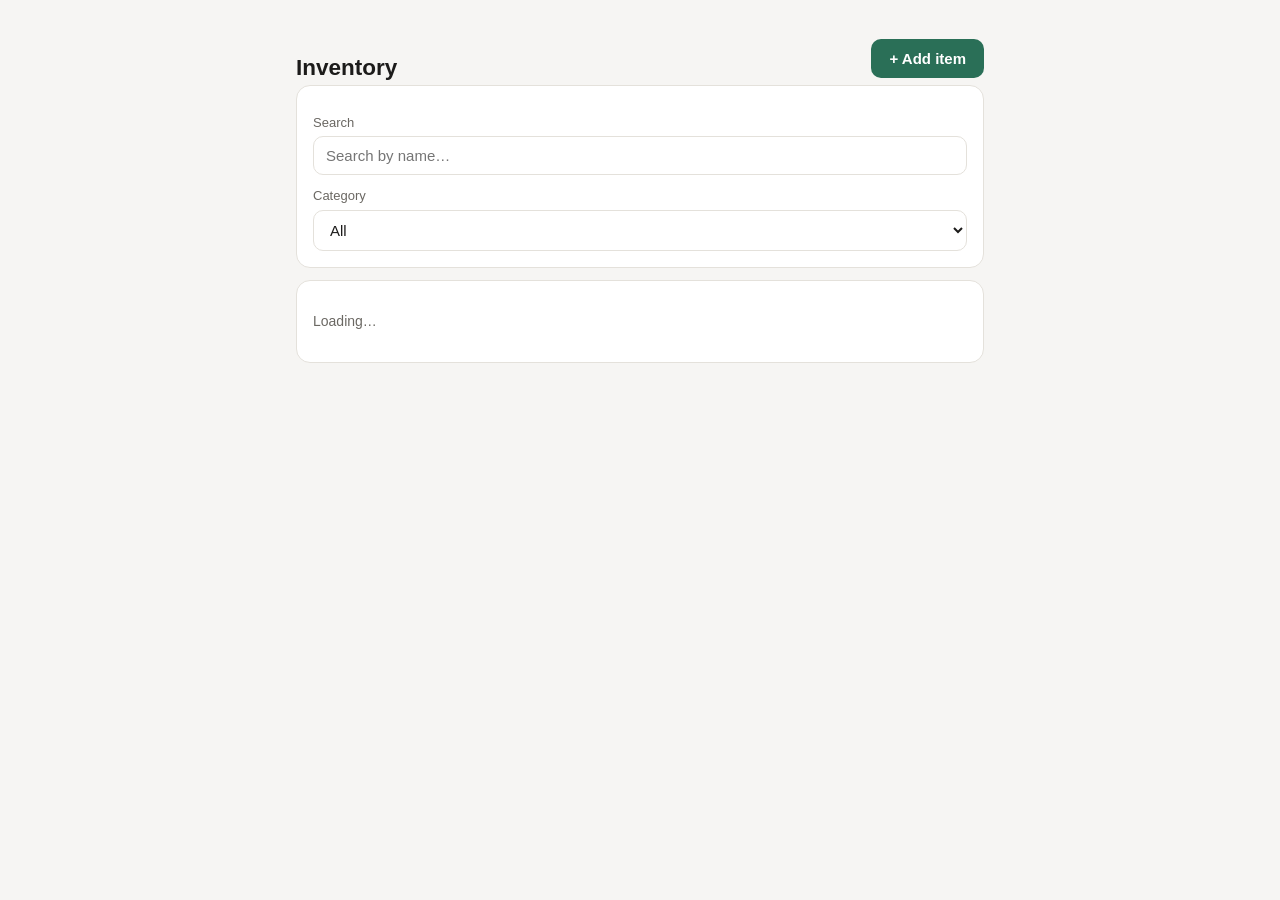
==== inventory.html @ 1448d745 "Add manual inventory entry, purchase order links, and Redbox email tracking Lets stock be entered di" ====
<!doctype html>
<html lang="en">
<head>
  <meta charset="utf-8" />
  <meta name="viewport" content="width=device-width, initial-scale=1" />
  <title>Inventory — Pokii Dashboard</title>
  <link rel="stylesheet" href="assets/css/style.css" />
</head>
<body>
  <div class="container">

    <section id="list-view">
      <div class="btn-row" style="justify-content:space-between; align-items:center;">
        <h1 style="margin:20px 0 0">Inventory</h1>
        <button class="btn" id="show-add-btn">+ Add item</button>
      </div>
      <div class="card">
        <label for="search-box">Search</label>
        <input id="search-box" placeholder="Search by name…" />
        <label for="category-filter">Category</label>
        <select id="category-filter">
          <option value="">All</option>
          <option value="funko">Funko</option>
          <option value="pokemon_card">Pokémon card</option>
          <option value="other">Other</option>
        </select>
      </div>
      <div class="card" id="inventory-list">
        <p class="spinner-text">Loading…</p>
      </div>
    </section>

    <section id="detail-view" style="display:none">
      <button class="btn secondary" id="back-btn">← Back</button>
      <div class="card" id="detail-body"></div>
    </section>

    <section id="add-view" style="display:none">
      <button class="btn secondary" id="back-from-add-btn">← Back</button>
      <h1>Add inventory item</h1>
      <p class="hint">For stock you're entering directly — not tied to a logged purchase or sale (e.g. scanning an existing haul photo). This does not touch your cash balances.</p>
      <div class="card">
        <label for="a-name">Name</label>
        <input id="a-name" placeholder="Item name" />
        <label for="a-category">Category</label>
        <select id="a-category">
          <option value="funko">Funko</option>
          <option value="pokemon_card">Pokémon card</option>
          <option value="other">Other</option>
        </select>
        <label for="a-quantity">Quantity</label>
        <input id="a-quantity" type="number" min="1" step="1" value="1" />
        <label for="a-cost">Cost per unit (what you paid, ₪)</label>
        <input id="a-cost" type="number" min="0" step="0.01" placeholder="0.00" />
        <label for="a-value">Estimated resale value per unit (₪, optional)</label>
        <input id="a-value" type="number" min="0" step="0.01" placeholder="leave blank to auto-estimate" />
        <label for="a-photo">Photo (optional)</label>
        <input id="a-photo" type="file" accept="image/*" />
        <div class="btn-row">
          <button class="btn" id="save-add-btn">Add to inventory</button>
        </div>
        <p class="field-error" id="add-error" style="display:none"></p>
      </div>
    </section>

  </div>

  <script type="module" src="assets/js/inventory.js"></script>
</body>
</html>
---- assets/css/style.css ----
:root {
  color-scheme: light dark;
  --bg: #f6f5f3;
  --surface: #ffffff;
  --text: #1c1b1a;
  --text-muted: #6b6863;
  --border: #e4e1db;
  --accent: #2a6f57;
  --accent-contrast: #ffffff;
  --danger: #b3413a;
  --success: #2a6f57;
  --warning: #a6741a;

  --badge-ai-bg: #e4f3ec;
  --badge-ai-text: #1f6b4a;
  --badge-human-bg: #ececea;
  --badge-human-text: #57544e;
  --badge-edited-bg: #fbf0dd;
  --badge-edited-text: #8a5a10;
  --badge-missing-bg: #fbe7e5;
  --badge-missing-text: #a3352c;
}

@media (prefers-color-scheme: dark) {
  :root {
    --bg: #17181a;
    --surface: #212325;
    --text: #f1efec;
    --text-muted: #a3a09a;
    --border: #34363a;
    --accent: #4fae86;
    --accent-contrast: #0d1210;
    --danger: #e08074;
    --success: #4fae86;
    --warning: #dba648;

    --badge-ai-bg: #163427;
    --badge-ai-text: #7fd8ae;
    --badge-human-bg: #2c2e31;
    --badge-human-text: #c8c5be;
    --badge-edited-bg: #3a2d12;
    --badge-edited-text: #e3b463;
    --badge-missing-bg: #3a1e1b;
    --badge-missing-text: #f0a89e;
  }
}

* { box-sizing: border-box; }

body {
  margin: 0;
  background: var(--bg);
  color: var(--text);
  font-family: -apple-system, BlinkMacSystemFont, "Segoe UI", Roboto, Helvetica, Arial, sans-serif;
  font-size: 15px;
  line-height: 1.45;
  padding-bottom: 72px;
}

a { color: var(--accent); }

.container {
  max-width: 720px;
  margin: 0 auto;
  padding: 16px;
}

/* ---------- top nav ---------- */
.topnav {
  position: sticky;
  top: 0;
  z-index: 10;
  display: flex;
  align-items: center;
  justify-content: space-between;
  gap: 8px;
  background: var(--surface);
  border-bottom: 1px solid var(--border);
  padding: 12px 16px;
}
.topnav .brand { font-weight: 700; font-size: 16px; }
.topnav .spacer { flex: 1; }
.topnav button.logout {
  background: none;
  border: 1px solid var(--border);
  color: var(--text-muted);
  border-radius: 8px;
  padding: 6px 10px;
  font-size: 13px;
}

/* bottom tab bar for mobile */
.tabbar {
  position: fixed;
  bottom: 0;
  left: 0;
  right: 0;
  display: flex;
  background: var(--surface);
  border-top: 1px solid var(--border);
  z-index: 10;
}
.tabbar a {
  flex: 1;
  text-align: center;
  padding: 10px 4px 8px;
  font-size: 12px;
  text-decoration: none;
  color: var(--text-muted);
}
.tabbar a.active { color: var(--accent); font-weight: 600; }

/* ---------- cards ---------- */
.card {
  background: var(--surface);
  border: 1px solid var(--border);
  border-radius: 14px;
  padding: 16px;
  margin-bottom: 12px;
}
.card h2, .card h3 { margin-top: 0; }

.grid-2 {
  display: grid;
  grid-template-columns: 1fr 1fr;
  gap: 12px;
}
@media (max-width: 480px) {
  .grid-2 { grid-template-columns: 1fr; }
}

.stat-label {
  font-size: 12px;
  color: var(--text-muted);
  text-transform: uppercase;
  letter-spacing: 0.03em;
  margin-bottom: 4px;
}
.stat-value { font-size: 22px; font-weight: 700; }
.stat-value.negative { color: var(--danger); }
.stat-value.positive { color: var(--success); }

/* ---------- forms ---------- */
label {
  display: block;
  font-size: 13px;
  color: var(--text-muted);
  margin: 12px 0 4px;
}
input, select, textarea {
  width: 100%;
  padding: 10px 12px;
  border-radius: 10px;
  border: 1px solid var(--border);
  background: var(--surface);
  color: var(--text);
  font-size: 15px;
  font-family: inherit;
}
textarea { min-height: 70px; resize: vertical; }

button {
  font-family: inherit;
  cursor: pointer;
}
.btn {
  display: inline-block;
  padding: 11px 18px;
  border-radius: 10px;
  border: none;
  background: var(--accent);
  color: var(--accent-contrast);
  font-size: 15px;
  font-weight: 600;
}
.btn.secondary {
  background: transparent;
  color: var(--text);
  border: 1px solid var(--border);
}
.btn.danger { background: var(--danger); color: #fff; }
.btn:disabled { opacity: 0.5; cursor: default; }
.btn-row { display: flex; gap: 8px; margin-top: 16px; flex-wrap: wrap; }

.field-error { color: var(--danger); font-size: 13px; margin-top: 6px; }
.hint { color: var(--text-muted); font-size: 13px; }

/* ---------- badges ---------- */
.badge {
  display: inline-block;
  font-size: 11px;
  font-weight: 600;
  padding: 2px 7px;
  border-radius: 999px;
  margin-left: 6px;
  vertical-align: middle;
}
.badge-ai { background: var(--badge-ai-bg); color: var(--badge-ai-text); }
.badge-human { background: var(--badge-human-bg); color: var(--badge-human-text); }
.badge-edited { background: var(--badge-edited-bg); color: var(--badge-edited-text); }
.badge-missing { background: var(--badge-missing-bg); color: var(--badge-missing-text); }

/* ---------- lists / line items ---------- */
.list-row {
  display: flex;
  justify-content: space-between;
  align-items: center;
  padding: 12px 0;
  border-bottom: 1px solid var(--border);
  gap: 12px;
}
.list-row:last-child { border-bottom: none; }
.list-row .title { font-weight: 600; }
.list-row .meta { font-size: 12px; color: var(--text-muted); }

.line-item {
  border: 1px solid var(--border);
  border-radius: 10px;
  padding: 12px;
  margin-bottom: 10px;
}
.line-item .row {
  display: flex;
  gap: 8px;
  align-items: flex-end;
  flex-wrap: wrap;
}
.line-item .row > div { flex: 1; min-width: 100px; }
.line-item .remove-btn {
  background: none;
  border: none;
  color: var(--danger);
  font-size: 13px;
  padding: 4px;
}

.empty-state {
  text-align: center;
  padding: 40px 16px;
  color: var(--text-muted);
}

.status-pill {
  display: inline-block;
  font-size: 12px;
  padding: 3px 10px;
  border-radius: 999px;
  border: 1px solid var(--border);
}
.status-ordered { color: var(--warning); border-color: var(--warning); }
.status-shipped { color: var(--accent); border-color: var(--accent); }
.status-received { color: var(--success); border-color: var(--success); }
.status-cancelled { color: var(--danger); border-color: var(--danger); }

.center { text-align: center; }
.mt-16 { margin-top: 16px; }
.spinner-text { color: var(--text-muted); font-size: 14px; }

/* login page */
.login-wrap {
  min-height: 90vh;
  display: flex;
  align-items: center;
  justify-content: center;
}
.login-card {
  width: 100%;
  max-width: 320px;
  text-align: center;
}
.login-card h1 { font-size: 20px; margin-bottom: 4px; }
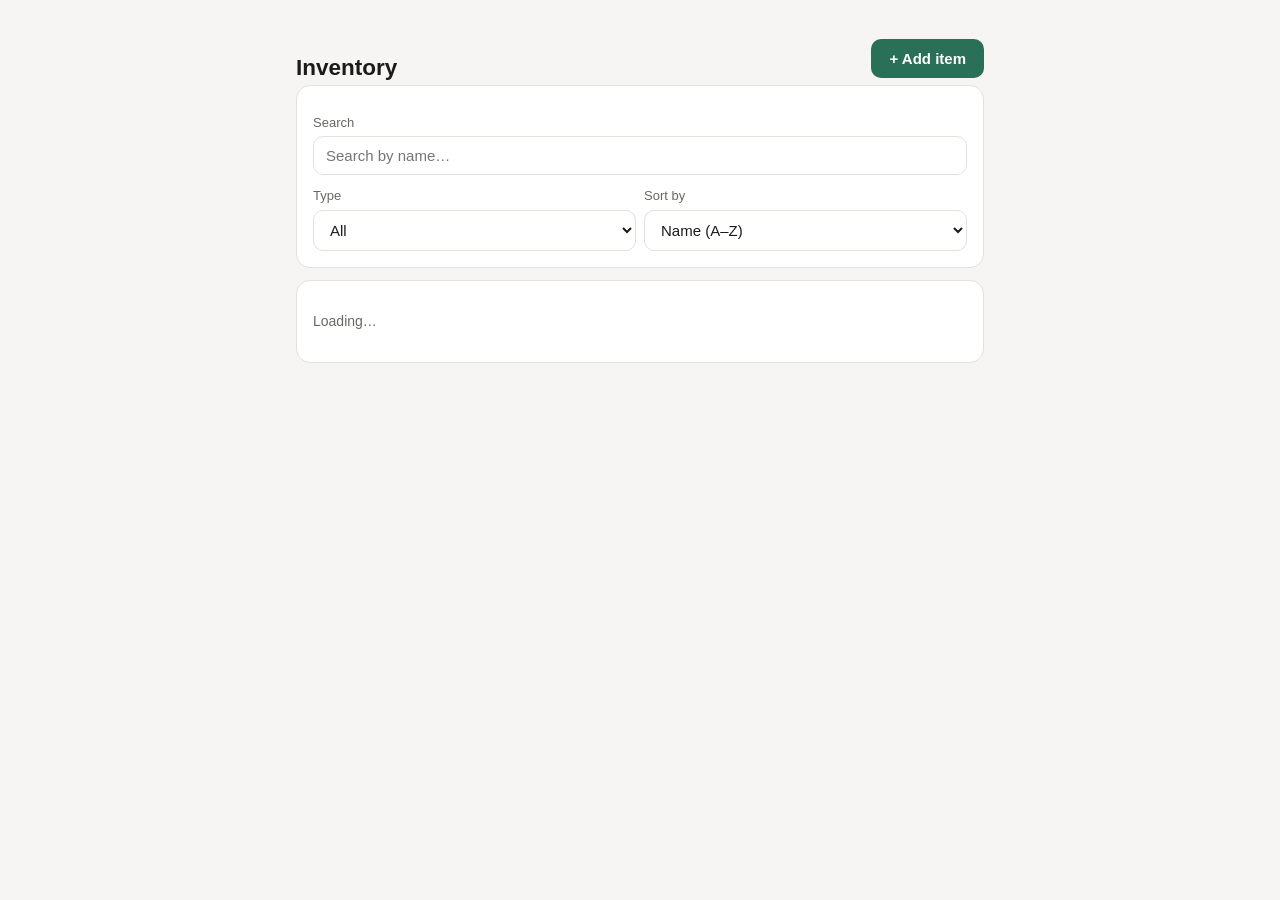
==== commit 01cb4b2d: "Add urgent dashboard alerts and sell-from-inventory with sort/filter Time-critical items (e.g. an at" ====
--- a/inventory.html
+++ b/inventory.html
@@ -17,13 +17,28 @@
       <div class="card">
         <label for="search-box">Search</label>
         <input id="search-box" placeholder="Search by name…" />
-        <label for="category-filter">Category</label>
-        <select id="category-filter">
-          <option value="">All</option>
-          <option value="funko">Funko</option>
-          <option value="pokemon_card">Pokémon card</option>
-          <option value="other">Other</option>
-        </select>
+        <div class="row" style="display:flex; gap:8px;">
+          <div style="flex:1">
+            <label for="category-filter">Type</label>
+            <select id="category-filter">
+              <option value="">All</option>
+              <option value="funko">Funko</option>
+              <option value="pokemon_card">Pokémon card</option>
+              <option value="other">Other</option>
+            </select>
+          </div>
+          <div style="flex:1">
+            <label for="sort-select">Sort by</label>
+            <select id="sort-select">
+              <option value="name">Name (A–Z)</option>
+              <option value="value_desc">Value: high to low</option>
+              <option value="value_asc">Value: low to high</option>
+              <option value="cost_desc">Cost: high to low</option>
+              <option value="qty_desc">Quantity: most in stock</option>
+              <option value="oldest">Oldest in stock first</option>
+            </select>
+          </div>
+        </div>
       </div>
       <div class="card" id="inventory-list">
         <p class="spinner-text">Loading…</p>
--- a/assets/css/style.css
+++ b/assets/css/style.css
@@ -120,6 +120,18 @@
 }
 .card h2, .card h3 { margin-top: 0; }
 
+.urgent-banner {
+  background: var(--danger);
+  color: #fff;
+  border-radius: 14px;
+  padding: 16px;
+  margin-bottom: 12px;
+}
+.urgent-banner .title { font-weight: 700; font-size: 17px; }
+.urgent-banner .meta { color: #fff; opacity: 0.9; }
+.urgent-banner a { color: #fff; text-decoration: underline; }
+.urgent-banner .btn.secondary { background: rgba(255,255,255,0.16); color: #fff; border-color: rgba(255,255,255,0.5); }
+
 .grid-2 {
   display: grid;
   grid-template-columns: 1fr 1fr;
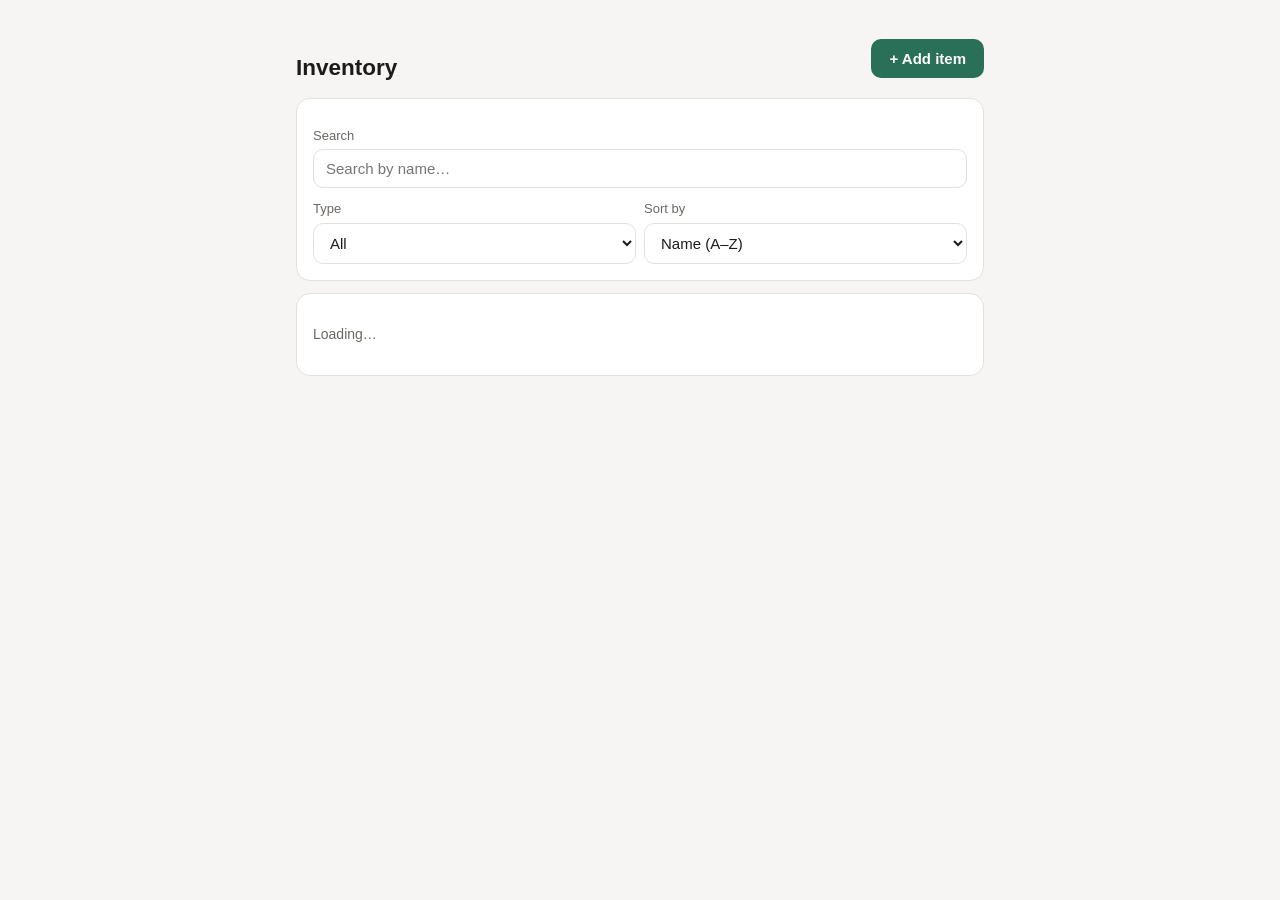
==== commit 14441a0a: "Add total pop-count stat to inventory list Sums quantity (not row count) across the visible list so " ====
--- a/inventory.html
+++ b/inventory.html
@@ -14,6 +14,7 @@
         <h1 style="margin:20px 0 0">Inventory</h1>
         <button class="btn" id="show-add-btn">+ Add item</button>
       </div>
+      <p class="hint" id="unit-count"></p>
       <div class="card">
         <label for="search-box">Search</label>
         <input id="search-box" placeholder="Search by name…" />
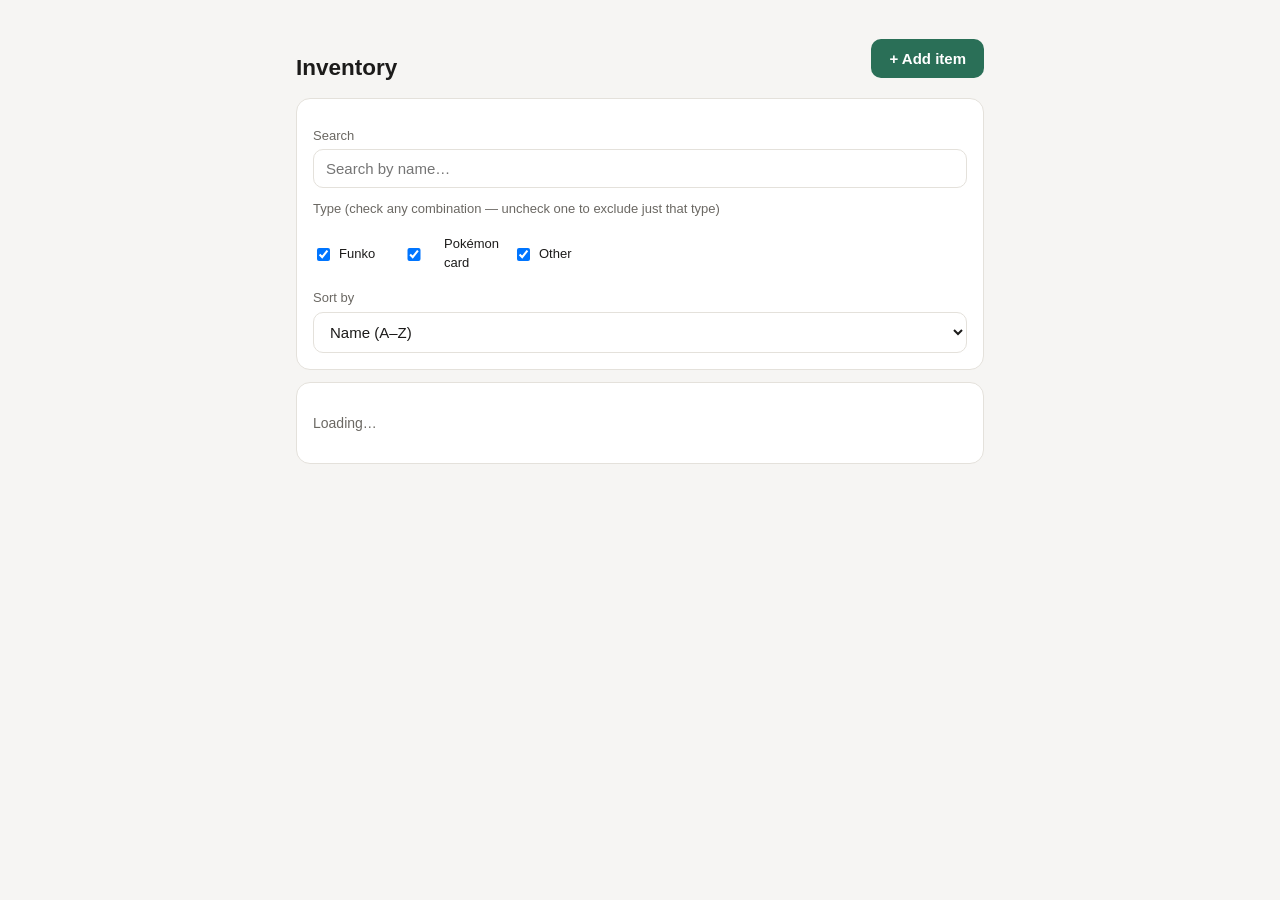
==== commit 0be41d70: "Support combined/excluded type filters and show filtered inventory value Replaces the single Type dr" ====
--- a/inventory.html
+++ b/inventory.html
@@ -18,28 +18,27 @@
       <div class="card">
         <label for="search-box">Search</label>
         <input id="search-box" placeholder="Search by name…" />
-        <div class="row" style="display:flex; gap:8px;">
-          <div style="flex:1">
-            <label for="category-filter">Type</label>
-            <select id="category-filter">
-              <option value="">All</option>
-              <option value="funko">Funko</option>
-              <option value="pokemon_card">Pokémon card</option>
-              <option value="other">Other</option>
-            </select>
-          </div>
-          <div style="flex:1">
-            <label for="sort-select">Sort by</label>
-            <select id="sort-select">
-              <option value="name">Name (A–Z)</option>
-              <option value="value_desc">Value: high to low</option>
-              <option value="value_asc">Value: low to high</option>
-              <option value="cost_desc">Cost: high to low</option>
-              <option value="qty_desc">Quantity: most in stock</option>
-              <option value="oldest">Oldest in stock first</option>
-            </select>
-          </div>
+        <label>Type <span class="hint">(check any combination — uncheck one to exclude just that type)</span></label>
+        <div class="row" style="display:flex; gap:14px; margin-bottom:10px">
+          <label style="display:flex;align-items:center;gap:6px;font-weight:normal;color:var(--text)">
+            <input type="checkbox" class="category-check" value="funko" checked /> Funko
+          </label>
+          <label style="display:flex;align-items:center;gap:6px;font-weight:normal;color:var(--text)">
+            <input type="checkbox" class="category-check" value="pokemon_card" checked /> Pokémon card
+          </label>
+          <label style="display:flex;align-items:center;gap:6px;font-weight:normal;color:var(--text)">
+            <input type="checkbox" class="category-check" value="other" checked /> Other
+          </label>
         </div>
+        <label for="sort-select">Sort by</label>
+        <select id="sort-select">
+          <option value="name">Name (A–Z)</option>
+          <option value="value_desc">Value: high to low</option>
+          <option value="value_asc">Value: low to high</option>
+          <option value="cost_desc">Cost: high to low</option>
+          <option value="qty_desc">Quantity: most in stock</option>
+          <option value="oldest">Oldest in stock first</option>
+        </select>
       </div>
       <div class="card" id="inventory-list">
         <p class="spinner-text">Loading…</p>
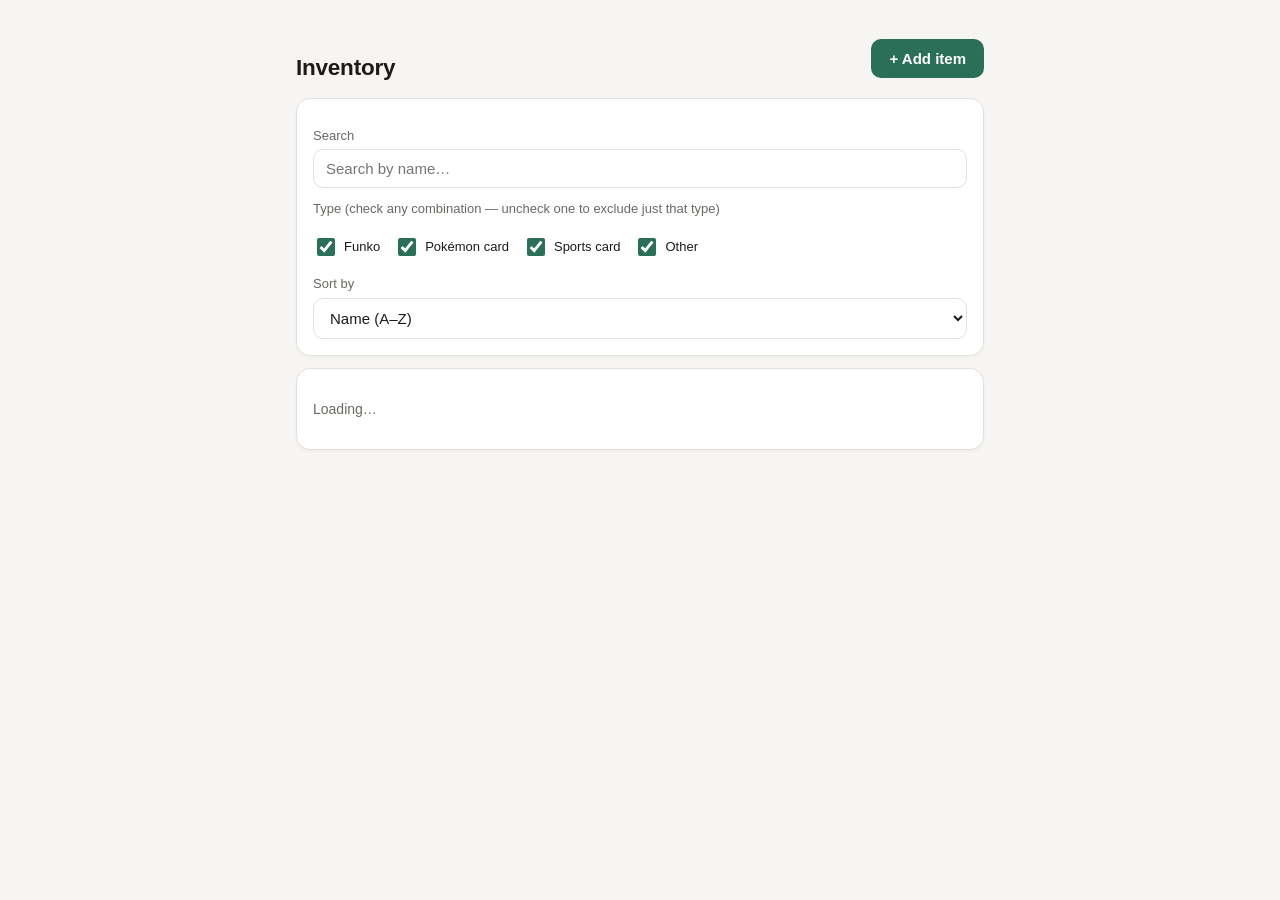
==== commit 7ba2feb2: "Add sports card as its own filterable inventory category Splits sports cards out of "other" so they " ====
--- a/inventory.html
+++ b/inventory.html
@@ -19,12 +19,15 @@
         <label for="search-box">Search</label>
         <input id="search-box" placeholder="Search by name…" />
         <label>Type <span class="hint">(check any combination — uncheck one to exclude just that type)</span></label>
-        <div class="row" style="display:flex; gap:14px; margin-bottom:10px">
+        <div class="row" style="display:flex; gap:14px; flex-wrap:wrap; margin-bottom:10px">
           <label style="display:flex;align-items:center;gap:6px;font-weight:normal;color:var(--text)">
             <input type="checkbox" class="category-check" value="funko" checked /> Funko
           </label>
           <label style="display:flex;align-items:center;gap:6px;font-weight:normal;color:var(--text)">
             <input type="checkbox" class="category-check" value="pokemon_card" checked /> Pokémon card
+          </label>
+          <label style="display:flex;align-items:center;gap:6px;font-weight:normal;color:var(--text)">
+            <input type="checkbox" class="category-check" value="sports_card" checked /> Sports card
           </label>
           <label style="display:flex;align-items:center;gap:6px;font-weight:normal;color:var(--text)">
             <input type="checkbox" class="category-check" value="other" checked /> Other
@@ -61,6 +64,7 @@
         <select id="a-category">
           <option value="funko">Funko</option>
           <option value="pokemon_card">Pokémon card</option>
+          <option value="sports_card">Sports card</option>
           <option value="other">Other</option>
         </select>
         <label for="a-quantity">Quantity</label>
--- a/assets/css/style.css
+++ b/assets/css/style.css
@@ -117,8 +117,10 @@
   border-radius: 14px;
   padding: 16px;
   margin-bottom: 12px;
+  box-shadow: 0 1px 3px rgba(0, 0, 0, 0.04);
 }
 .card h2, .card h3 { margin-top: 0; }
+h1 { letter-spacing: -0.01em; }
 
 .urgent-banner {
   background: var(--danger);
@@ -148,7 +150,7 @@
   letter-spacing: 0.03em;
   margin-bottom: 4px;
 }
-.stat-value { font-size: 22px; font-weight: 700; }
+.stat-value { font-size: 22px; font-weight: 700; font-variant-numeric: tabular-nums; }
 .stat-value.negative { color: var(--danger); }
 .stat-value.positive { color: var(--success); }
 
@@ -159,7 +161,7 @@
   color: var(--text-muted);
   margin: 12px 0 4px;
 }
-input, select, textarea {
+input:not([type="checkbox"]):not([type="radio"]), select, textarea {
   width: 100%;
   padding: 10px 12px;
   border-radius: 10px;
@@ -168,8 +170,20 @@
   color: var(--text);
   font-size: 15px;
   font-family: inherit;
+  transition: border-color 0.12s ease, box-shadow 0.12s ease;
+}
+input:not([type="checkbox"]):not([type="radio"]):focus, select:focus, textarea:focus {
+  outline: none;
+  border-color: var(--accent);
+  box-shadow: 0 0 0 3px color-mix(in srgb, var(--accent) 22%, transparent);
 }
 textarea { min-height: 70px; resize: vertical; }
+input[type="checkbox"], input[type="radio"] {
+  width: 18px;
+  height: 18px;
+  flex: none;
+  accent-color: var(--accent);
+}
 
 button {
   font-family: inherit;
@@ -184,12 +198,16 @@
   color: var(--accent-contrast);
   font-size: 15px;
   font-weight: 600;
-}
+  transition: opacity 0.12s ease, transform 0.05s ease;
+}
+.btn:hover:not(:disabled) { opacity: 0.9; }
+.btn:active:not(:disabled) { transform: scale(0.98); }
 .btn.secondary {
   background: transparent;
   color: var(--text);
   border: 1px solid var(--border);
 }
+.btn.secondary:hover:not(:disabled) { background: var(--bg); opacity: 1; }
 .btn.danger { background: var(--danger); color: #fff; }
 .btn:disabled { opacity: 0.5; cursor: default; }
 .btn-row { display: flex; gap: 8px; margin-top: 16px; flex-wrap: wrap; }
@@ -220,10 +238,31 @@
   padding: 12px 0;
   border-bottom: 1px solid var(--border);
   gap: 12px;
+  transition: background-color 0.1s ease;
 }
 .list-row:last-child { border-bottom: none; }
 .list-row .title { font-weight: 600; }
 .list-row .meta { font-size: 12px; color: var(--text-muted); }
+.list-row[style*="cursor:pointer"]:hover {
+  background: var(--bg);
+  margin-inline: -12px;
+  padding-inline: 12px;
+  border-radius: 10px;
+}
+
+/* ---------- photo thumbnails ---------- */
+.thumb, .thumb-placeholder {
+  border-radius: 10px;
+  flex-shrink: 0;
+  background: var(--border);
+}
+.thumb {
+  object-fit: cover;
+  border: 1px solid var(--border);
+}
+.thumb-sm { width: 44px; height: 44px; }
+.thumb-md { width: 56px; height: 56px; }
+.thumb-lg { width: 96px; height: 96px; }
 
 .line-item {
   border: 1px solid var(--border);
@@ -250,19 +289,22 @@
   text-align: center;
   padding: 40px 16px;
   color: var(--text-muted);
+  border: 1px dashed var(--border);
+  border-radius: 14px;
 }
 
 .status-pill {
   display: inline-block;
   font-size: 12px;
+  font-weight: 600;
   padding: 3px 10px;
   border-radius: 999px;
   border: 1px solid var(--border);
 }
-.status-ordered { color: var(--warning); border-color: var(--warning); }
-.status-shipped { color: var(--accent); border-color: var(--accent); }
-.status-received { color: var(--success); border-color: var(--success); }
-.status-cancelled { color: var(--danger); border-color: var(--danger); }
+.status-ordered { color: var(--warning); border-color: var(--warning); background: color-mix(in srgb, var(--warning) 12%, transparent); }
+.status-shipped { color: var(--accent); border-color: var(--accent); background: color-mix(in srgb, var(--accent) 12%, transparent); }
+.status-received { color: var(--success); border-color: var(--success); background: color-mix(in srgb, var(--success) 12%, transparent); }
+.status-cancelled { color: var(--danger); border-color: var(--danger); background: color-mix(in srgb, var(--danger) 12%, transparent); }
 
 .center { text-align: center; }
 .mt-16 { margin-top: 16px; }
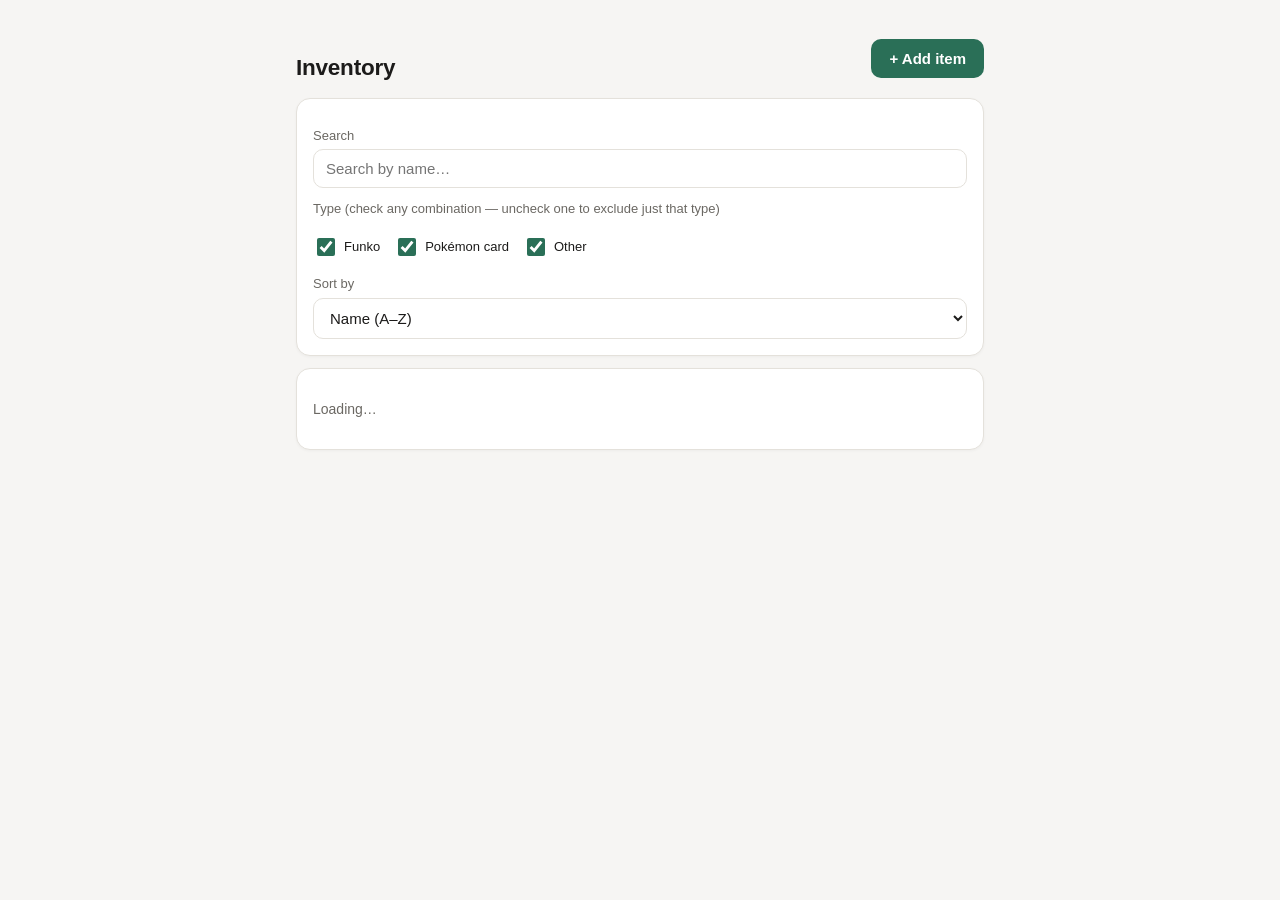
==== commit c31cfa99: "Add order filter/sort, and exclude sports items from the dashboard entirely Orders page gets a sourc" ====
--- a/inventory.html
+++ b/inventory.html
@@ -25,9 +25,6 @@
           </label>
           <label style="display:flex;align-items:center;gap:6px;font-weight:normal;color:var(--text)">
             <input type="checkbox" class="category-check" value="pokemon_card" checked /> Pokémon card
-          </label>
-          <label style="display:flex;align-items:center;gap:6px;font-weight:normal;color:var(--text)">
-            <input type="checkbox" class="category-check" value="sports_card" checked /> Sports card
           </label>
           <label style="display:flex;align-items:center;gap:6px;font-weight:normal;color:var(--text)">
             <input type="checkbox" class="category-check" value="other" checked /> Other
@@ -64,7 +61,6 @@
         <select id="a-category">
           <option value="funko">Funko</option>
           <option value="pokemon_card">Pokémon card</option>
-          <option value="sports_card">Sports card</option>
           <option value="other">Other</option>
         </select>
         <label for="a-quantity">Quantity</label>
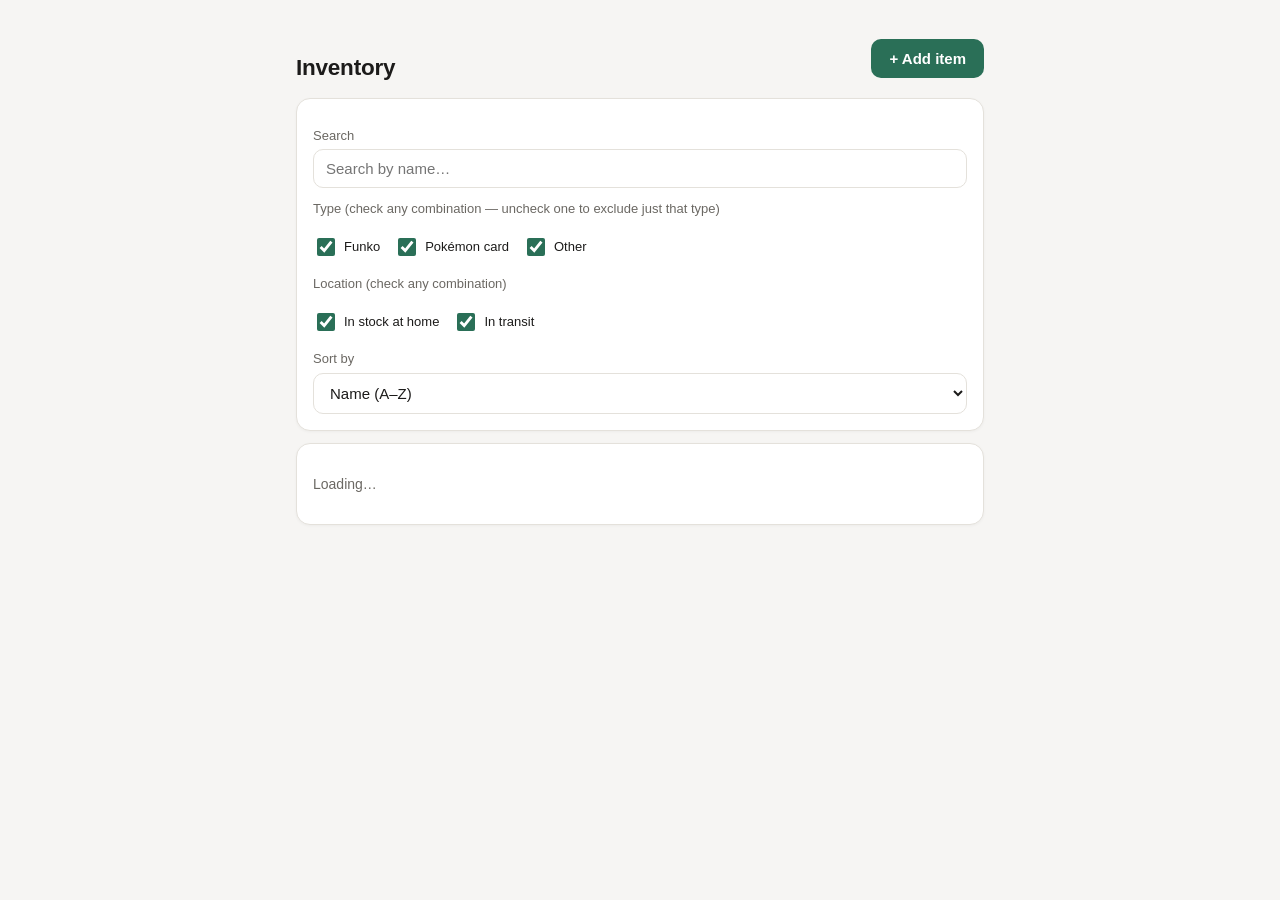
==== commit 1249a48b: "Add home/in-transit location filter to Inventory Matches the existing type-filter pattern — check an" ====
--- a/inventory.html
+++ b/inventory.html
@@ -28,6 +28,15 @@
           </label>
           <label style="display:flex;align-items:center;gap:6px;font-weight:normal;color:var(--text)">
             <input type="checkbox" class="category-check" value="other" checked /> Other
+          </label>
+        </div>
+        <label>Location <span class="hint">(check any combination)</span></label>
+        <div class="row" style="display:flex; gap:14px; flex-wrap:wrap; margin-bottom:10px">
+          <label style="display:flex;align-items:center;gap:6px;font-weight:normal;color:var(--text)">
+            <input type="checkbox" class="location-check" value="home" checked /> In stock at home
+          </label>
+          <label style="display:flex;align-items:center;gap:6px;font-weight:normal;color:var(--text)">
+            <input type="checkbox" class="location-check" value="transit" checked /> In transit
           </label>
         </div>
         <label for="sort-select">Sort by</label>
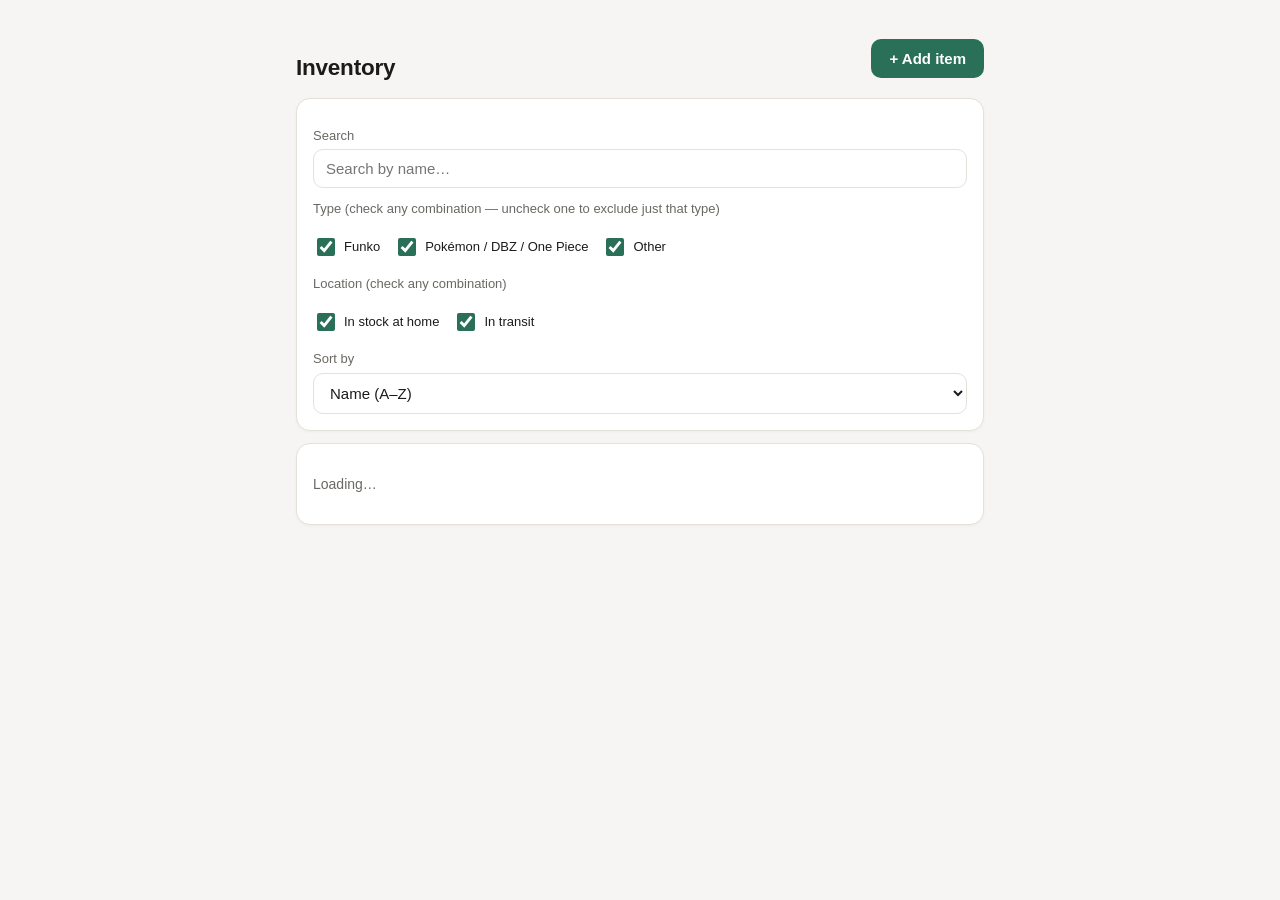
==== commit 2dc95874: "Merge Dragon Ball and One Piece cards into the Pokémon card category User treats all anime trading c" ====
--- a/inventory.html
+++ b/inventory.html
@@ -24,7 +24,7 @@
             <input type="checkbox" class="category-check" value="funko" checked /> Funko
           </label>
           <label style="display:flex;align-items:center;gap:6px;font-weight:normal;color:var(--text)">
-            <input type="checkbox" class="category-check" value="pokemon_card" checked /> Pokémon card
+            <input type="checkbox" class="category-check" value="pokemon_card" checked /> Pokémon / DBZ / One Piece
           </label>
           <label style="display:flex;align-items:center;gap:6px;font-weight:normal;color:var(--text)">
             <input type="checkbox" class="category-check" value="other" checked /> Other
@@ -69,7 +69,7 @@
         <label for="a-category">Category</label>
         <select id="a-category">
           <option value="funko">Funko</option>
-          <option value="pokemon_card">Pokémon card</option>
+          <option value="pokemon_card">Pokémon / DBZ / One Piece</option>
           <option value="other">Other</option>
         </select>
         <label for="a-quantity">Quantity</label>
